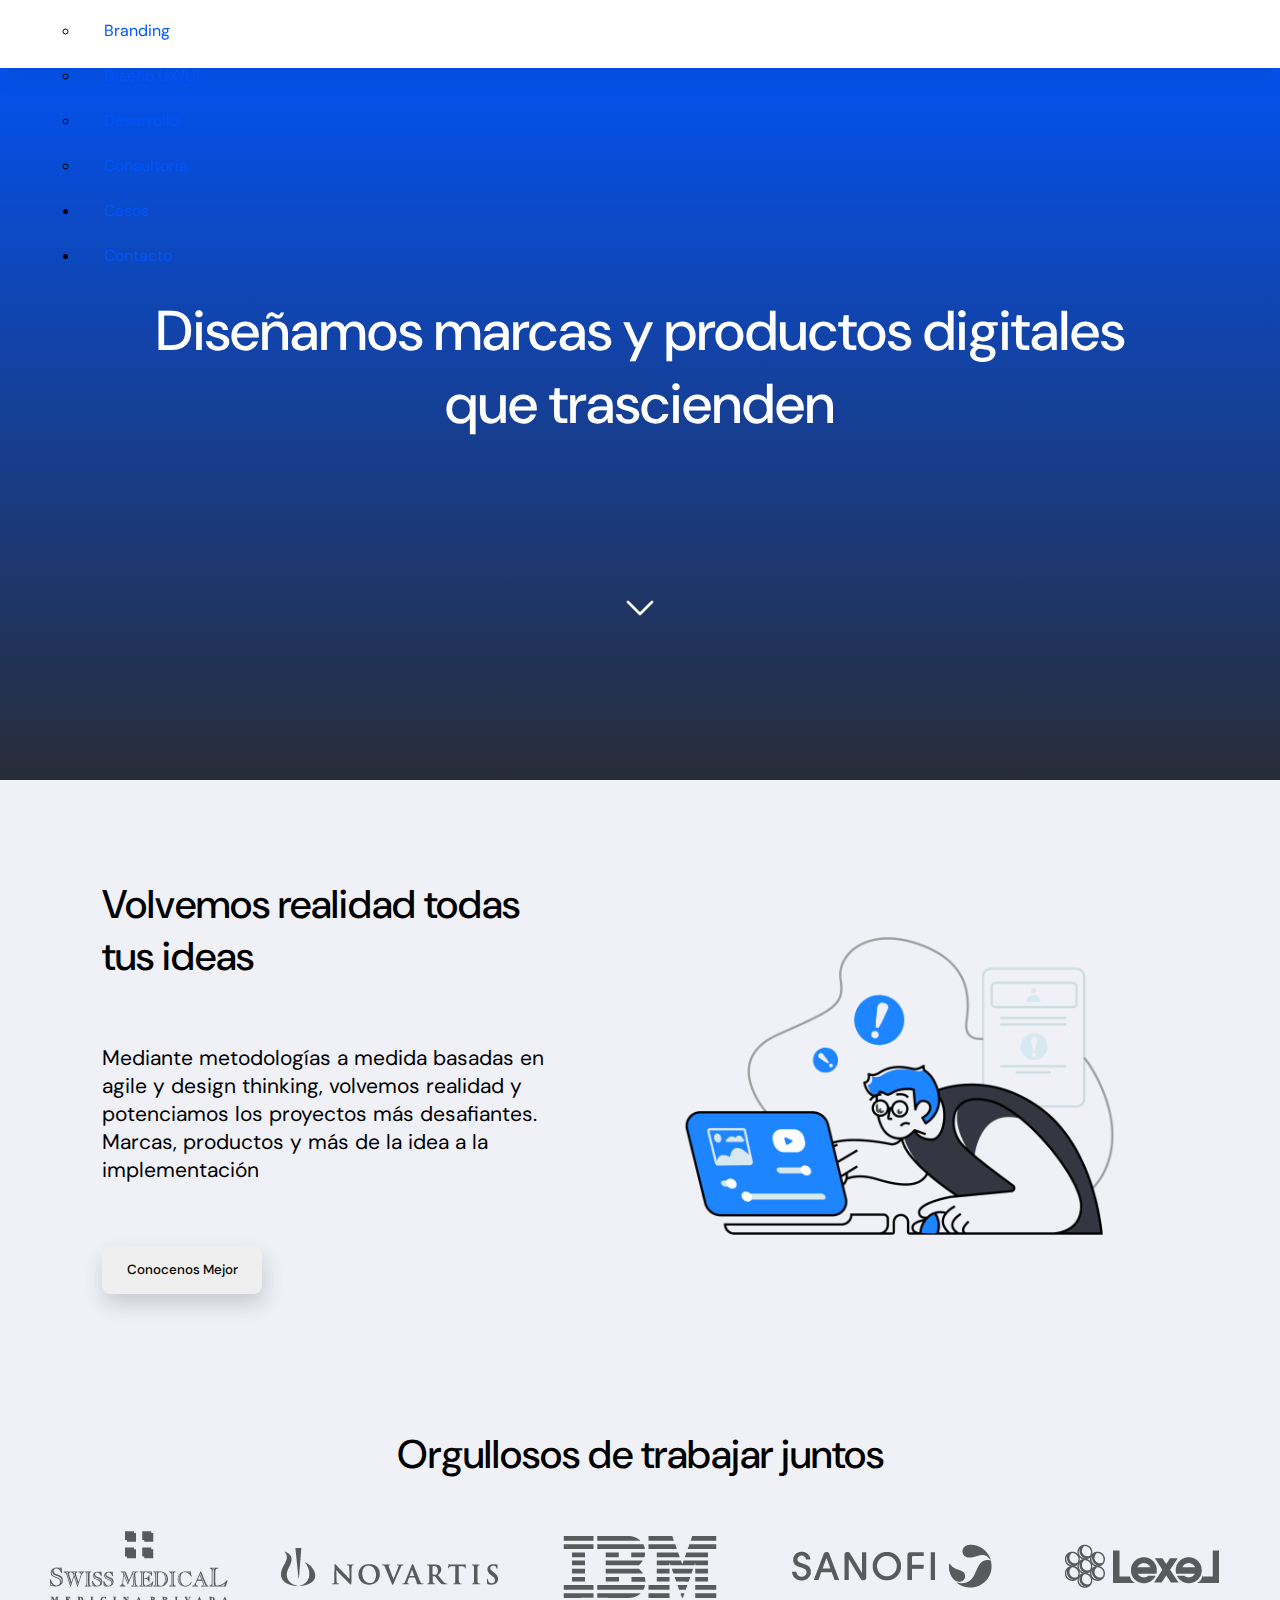
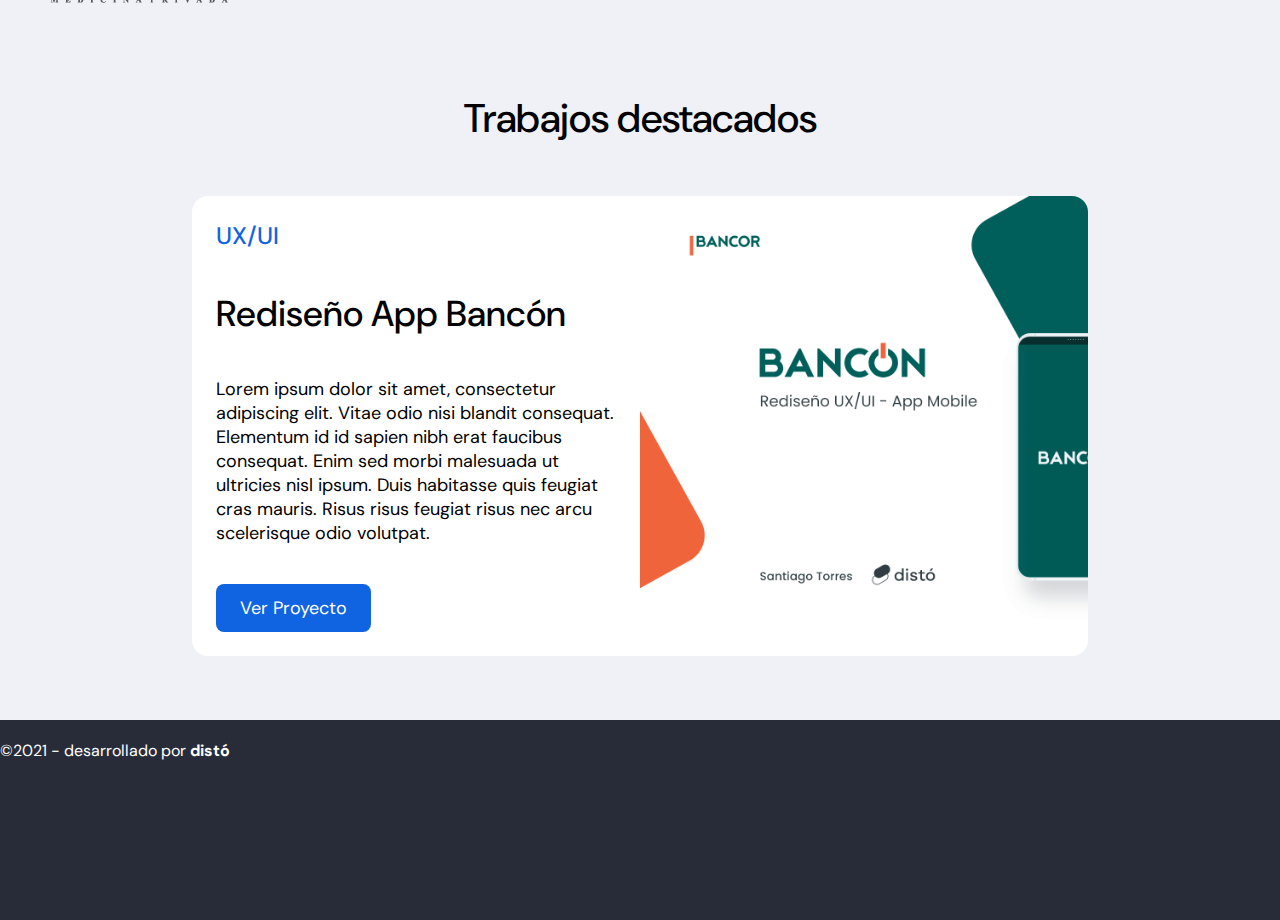
==== index.html @ 0f6d7961 "version-00" ====
<!DOCTYPE html>
<html lang="en">
<head>
    <meta charset="UTF-8">
    <meta http-equiv="X-UA-Compatible" content="IE=edge">
    <meta name="robots" content="max-image-preview:large">
    <!-- RESPONSIVE -->
    <meta name="viewport" content="width=device-width, initial-scale=1.0">

    <!-- SEO -->
    <meta name="keywords" content="diseño, desarrollo, ux, ui, experiencia, proyectos, marcas, branding, design, logo, estrategia, consultoria, agencia">
    <title>Disto - Agencia de Diseño para productos y marcas</title>
    <meta name="description" content="Distó es una agencia creativa de branding, diseño y desarrollo de productos. Llevamos a la realidad todas tus ideas">
    
    <!-- LINKS -->
    <link href="https://cdn.jsdelivr.net/npm/bootstrap@5.1.3/dist/css/bootstrap.min.css" rel="stylesheet" integrity="sha384-1BmE4kWBq78iYhFldvKuhfTAU6auU8tT94WrHftjDbrCEXSU1oBoqyl2QvZ6jIW3" crossorigin="anonymous">
    <link rel="stylesheet" href="./css/estilos.css">
    <link rel="preconnect" href="https://fonts.googleapis.com">
    <link rel="preconnect" href="https://fonts.gstatic.com" crossorigin>
    <link href="https://fonts.googleapis.com/css2?family=DM+Sans:wght@400;500;700&display=swap" rel="stylesheet">
    
</head>

<body>
    
    <header>
        <nav class="navbar navbar-expand-lg navbar-light bg-light sticky-bar">
            <div class="container-fluid">
                <a class="navbar-brand" href="#">
                    <img src="./sources/logo-blue.png" alt="" width="100">
                </a>

                <button class="navbar-toggler" type="button" data-bs-toggle="collapse" data-bs-target="#navbarNavAltMarkup" aria-controls="navbarNavAltMarkup" aria-expanded="false" aria-label="Toggle navigation">
                <span class="navbar-toggler-icon"></span>
                </button>

                <div class="collapse navbar-collapse" id="navbarNavDropdown">
                    <ul class="navbar-nav ms-auto">
                    <li class="nav-item"><a class="nav-link active" aria-current="page" href="#">Inicio</a></li>
                    <li class="nav-item"><a class="nav-link" href="./views/nosotros.html">Nosotros</a></li>
                    <li class="nav-item dropdown"><a class="nav-link dropdown-toggle" href="" id="navbarDropdownMenuLink" role="button" data-bs-toggle="dropdown" aria-expanded="false">Servicios</a>
                        <ul class="dropdown-menu" aria-labelledby="navbarDropdownMenuLink">
                            <li><a class="dropdown-item" href="./views/servicios.html">Todos los servicios</a></li>
                            <li><a class="dropdown-item" href="#">Branding</a></li>
                            <li><a class="dropdown-item" href="#">Diseño UX/UI</a></li>
                            <li><a class="dropdown-item" href="#">Desarrollo</a></li>
                            <li><a class="dropdown-item" href="#">Consultoria</a></li>
                        </ul>
                    </li>
                    <li class="nav-item"><a class="nav-link" href="./views/casos.html">Casos</a></li>
                    <li class="nav-item"><a class="nav-link" href="./views/contacto.html">Contacto</a></li>
                    </ul>                
                </div>
            </div>
        </nav>
    </header>



    <main>
        <section class="heroPadre">
                <h1 class="tituloIndex">Diseñamos marcas y productos digitales que trascienden</h1>
                <div>
                    <img src="./sources/chevron-down.svg" alt="" class="chevDown">
                </div>
        </section>

        <section class="seccionImg">
            <div class="seccionFlex">
                <h2 class="subtitulosSecciones--index">Volvemos realidad todas tus ideas</h2>
                <p class="descripcionSeccion">Mediante metodologías a medida basadas en agile y design thinking, volvemos realidad y potenciamos los proyectos más desafiantes. Marcas, productos y más de la idea a la implementación</p>
                <button class="buttonForm">Conocenos Mejor</button>
            </div>
            <img src="./sources/img-services.png" alt="Nuestros Servicios" class="imgServicios">
        </section>

        <section class="nuestrosClientes">
            <h2 class="subtitulosSecciones">Orgullosos de trabajar juntos</h2>
            <div class="logoClientes">
                <img src="./sources/dmo_clients-01.png" alt=""><img src="./sources/dmo_clients-02.png" alt=""><img src="./sources/dmo_clients-03.png" alt=""><img src="./sources/dmo_clients-05.png" alt=""><img src="./sources/dmo_clients-19.png" alt="">
            </div>
        </section>
        
        <section class="flexibleCard">
            <h2 class="subtitulosSecciones">Trabajos destacados</h2>
            <article class="cardContainer">
                <div class="infoCard">
                    <p class="cardTag">UX/UI</p>
                    <h3 class="cardTitle">Rediseño App Bancón</h3>
                    <p class="parrafoCard">Lorem ipsum dolor sit amet, consectetur adipiscing elit. Vitae odio nisi blandit consequat. Elementum id id sapien nibh erat faucibus consequat. Enim sed morbi malesuada ut ultricies nisl ipsum. Duis habitasse quis feugiat cras mauris. Risus risus feugiat risus nec arcu scelerisque odio volutpat.</P>
                    <div class="botonEnlace">
                        <a href="#">Ver Proyecto</a>
                    </div>
                </div>
                <div class="imgContainer">
                </div>
            </article>
        </section>

    </main>

    <footer class="footerStyle">
        <div class="copy2">
            &copy;2021 - desarrollado por <a href="#">distó</a>
        </div>
    </footer>

    <script src="https://cdn.jsdelivr.net/npm/bootstrap@5.1.3/dist/js/bootstrap.bundle.min.js" integrity="sha384-ka7Sk0Gln4gmtz2MlQnikT1wXgYsOg+OMhuP+IlRH9sENBO0LRn5q+8nbTov4+1p" crossorigin="anonymous"></script>
</body>
</html>
---- css/estilos.css ----
* {
    margin: 0;
    padding: 0;
}

body {
    background-color: #EFF1F7;
}

header {
    display: flex;
    position: fixed;
    width: 100%;
    background-color: white;
    height: 68px;
    align-items: center;
    box-shadow: 0px 10px 20px rgb(50 52 59 / 10%);
    z-index: 9000;
}

.navbar {
    width: 1120px;
    display: flex;
    flex-wrap: wrap;
    margin: 0px auto;
    align-items: center;
    font-family: 'DM Sans', sans-serif;
}

.bg-light {
    --bs-bg-opacity: 0;
}

.logoHeader {
    position: relative;
    display: flex;
    margin: 0px 0px 0px 24px;
}
.listaMenu{
    font-family: 'DM Sans', sans-serif;
    font-weight: 300;
    list-style: none;
    display: flex;
    justify-content: right;
}

li a {
    padding: 12px 24px;
    display: flex;
    text-decoration: none;
    color: #0055FF;
}

li a:hover {
    color: tomato;
}

.heroPadre {
    display: flex;
    flex-direction: column;
    justify-content: space-evenly;
    height: 70vh;
    padding-top: 150px;
    align-items: center;
    flex-wrap: wrap;
    background-image: linear-gradient(#0055FF, #282C38);

}


.tituloIndex {
    max-width: 1000px;
    font-family: 'DM Sans', sans-serif;
    text-align: center;
    color: white;
    font-weight: 500;
    font-size: 56px;
}

.chevDown {
    width: 48px;
    height: 48px;
    animation-name: scroll;
    animation-iteration-count: 10;
    animation-duration: 1s;
    animation-delay: 0s;
    animation-timing-function: ease-in-out;
}

@keyframes scroll {
    0% {
        transform: translateY(0px)
    }

    50% {
        transform: translateY(5px)
    }

    100% {
        transform: translateY(0px)
    }
    
}

.titulosSecciones {
    font-family: 'DM Sans', sans-serif;
    font-size: 48px;
    font-weight: 500;
    color: white;
    max-width: 1120px;
}

.subtitulosSecciones {
    font-family: 'DM Sans', sans-serif;
    font-size: 40px;
    font-weight: 500;
    text-align: center;
    padding: 36px;
}

.subtitulosSecciones--index {
    font-family: 'DM Sans', sans-serif;
    font-size: 40px;
    font-weight: 500;
    text-align: left;
}

.tituloDescripcion {
    font-family: 'DM Sans', sans-serif;
    font-size: 24px;
    font-weight: 500;
}

.descripcionSeccion {
    font-family: 'DM Sans', sans-serif;
    font-size: 21px;
}

.seccionImg {
    display: flex;
    width: 1120px;
    height: 460px;
    margin: 76px auto;
    justify-content: space-between;
}

.seccionFlex {
    position: relative;
    display: flex;
    width: 500px;
    flex-direction: column;
    justify-content: space-between;
    padding: 2%;
}

.imgServicios {
    padding: 64px;
}


.nuestrosClientes {
    position: relative;
    display: flex;
    height: 200px;
    margin: 0px auto;
    flex-direction: column;
    justify-content: space-between;
    align-items: center;
    width: 1120px;
}

.logoClientes {
    display: flex;
    width: fit-content;
    justify-content: space-between;
    object-fit: fill;
}


.flexibleCard {
    display: flex;
    flex-direction: column;
    align-items: center;
    width: 1120px;
    height: 600px;
    justify-content: space-between;
    margin: 64px auto;
}

.cardContainer {
    width: 80%;
    position: relative;
    max-width: 1120px;
    height: 460px;
    display: flex;
    justify-content: space-between;
    background-color: white;
    border-radius: 16px;
    transition: all .8s;
}

.cardContainer:hover {
    box-shadow: 0px 10px 20px rgb(50 52 59 / 10%);
    width: 105%;
    cursor: pointer;
}


.infoCard {
    display: flex;
    flex-direction: column;
    justify-content: space-between;
    padding:  24px;
    max-width: 400px;
    
}

.cardTag {
    color: rgb(17, 100, 225);
    font-family: 'DM Sans', sans-serif;
    font-size: 24px;
    font-weight: 500;

}

.cardTitle {
    font-family: 'DM Sans', sans-serif;
    font-size: 36px;
    font-weight: 500;
}

.parrafoCard {
    font-family: 'DM Sans', sans-serif;
    font-size: 18px;
    font-weight: 400;
}
.botonEnlace {
    background-color: rgb(17, 100, 225);
    padding: 0px 24px;
    display: flex;
    align-items: center;
    width: fit-content;
    height: 48px;
    border-radius: 8px;
}

.botonEnlace a {
    color: white;
    font-family: 'DM Sans', sans-serif;
    font-size: 18px;
    align-items: center;
    text-decoration: none;
}

.imgContainer {
    width: 200%;
    background-color: gray;
    background-image: url(../sources/bancon.png);
    background-size: cover;
    background-repeat: no-repeat;
    border-radius: 0px 16px 16px 0px;

}

.imgCard {
    object-fit: cover;
}

.footerStyle {
    font-family: 'DM Sans', sans-serif;
    font-weight: 400;
    background-color: #282C38;
    color: white;
    max-width: 100%;
    height: 200px;
}

.parrafoServicio {
    font-family: 'DM Sans', sans-serif;
    margin-bottom: 24px;
}


.footerStyle a{
    text-decoration: none;
    color: white;
    font-weight: 700;
}

.copy2 {
    padding: 20px 0px;
}

.heroSeccion {
    width: 100%;
    height: 40vh;
    display: flex;
    position: relative;
    flex-direction: column;
    padding: 100px 0px 40px 0px;
    justify-content: center;
    align-items: center;
    background-color: #282C38;
}

.serviciosPadre {
    width: 1120px;
    display: flex;
    flex-wrap: wrap;
    margin: 48px auto;
    justify-content: space-between;
}


.bloqueServicios {
    background-color: white;
    display: flex;
    flex-direction: column;
    position: relative;
    width: 40%;
    margin-bottom: 24px;
    padding: 24px;
    border-radius: 16px;
    transition: all .5s;
}

.bloqueServicios:hover {
    box-shadow: 2px 10px 20px rgb(50, 52, 59, 0.2);

}

.nosotrosFlex {
    width: 1120px;
    margin: 0px auto;
    display: flex;
    flex-wrap: wrap;
    position: relative;
    align-items: center;
}

.mainArticle {
    width: auto;
    padding: 24px;
}

.mainArticle--2 {
    width: 500px;
    padding: 24px;
}

.equipoFlex {
    max-width: 100%;
    display: flex;
    flex-wrap: wrap;
    margin: 0px auto 48px;
}

.imgEquipo {
    height: 100%;
    min-width: 25%;
    margin: 0px;
    padding: 0px;
    object-fit: cover;
}
/* 
.mainContact {
    display: flex;
} */

.formGral {
    display: flex;
    flex-direction: column;
    width: 30%;
    justify-content: space-evenly;
    font-family: 'DM Sans', sans-serif;
    font-weight: 700;
    margin: 24px;
}

.buttonForm {
    position: relative;
    width: 160px;
    height: 48px;
    border-style: hidden;
    border-radius: 8px;
    font-family: 'DM Sans', sans-serif;
    font-weight: 500;
    box-shadow: 2px 10px 20px rgb(50, 52, 59, 0.2);

}
.buttonForm:hover {
    background-color: rgb(45, 45, 61);
    color: white;
}



/* GRIDS ÁREAS*/
.imgGrid {
    height: 100%;
    width: 100%;
    object-fit: cover;
}

.imgGrid:hover {
    background-color: #141927;
    opacity: 55%;
}

.workGrid {
    display: grid;
    width: 100%;
    height: 120vh;
    position: relative;
    padding-top: 68px;
    grid-template-areas: 
    "filtro filtro filtro filtro filtro "
    "bancon bancon molly molly dr"
    "bancon bancon herencia huju huju"
    "nike nike nike adidas adidas"    
    ;
    grid-template-columns: 2fr 1fr 1fr 1fr 1fr;
    grid-template-rows: 68px repeat(3, 35vh);
    margin-bottom: 20px;
    object-fit: cover;
}

.filtroCategoria {
    font-size: 21px;
}



/* DECLARAR ÁREAS */
.subHeader {    
    grid-area: filtro;
    background-color: #ffffff;
    color:#282C38;
    display: flex;
    flex-wrap: wrap;
    justify-content: space-evenly;
    align-items: center;
    font-family: 'DM Sans', sans-serif;
    grid-area: filtro;
}

.subHeader a{
    text-decoration: none;
    color:#282C38;
}

.subHeader a:hover{
    text-decoration: none;
    color: rgb(17, 100, 225);
}

.bancon {
    display: flex;
    grid-area: bancon;
    background-color: #445072;
    align-items: center;
    justify-content: center;
}
.molly {
    display: flex;
    grid-area: molly;
    background-color: #7a8196;
    object-fit: cover;
    align-items: center;
    justify-content: center;
}
.drCall {
    display: flex;
    grid-area: dr;
    background-color: #2b385e;
    object-fit: cover;
    align-items: center;
    justify-content: center;
}
.herencia {
    display: flex;
    grid-area: herencia;
    background-color: #18213d;
    object-fit: cover;
    align-items: center;
    justify-content: center;
}
.huju {
    display: flex;
    grid-area: huju;
    background-color: #343c57;
    object-fit: cover;
    align-items: center;
    justify-content: center;
}
.nike {
    display: flex;
    grid-area: nike;
    background-color: #596791;
    object-fit: cover;
    align-items: center;
    justify-content: center;
}
.adidas {
    display: flex;
    grid-area: adidas;
    background-color: #141927;
    object-fit: cover;
    align-items: center;
    justify-content: center;
}

@media all and (max-width: 1024px) {
    .workGrid {
        display: grid;
        width: 100%;
        height: 120vh;
        position: relative;
        padding-top: 68px;
        grid-template-areas: 
        "filtro filtro"
        "bancon bancon"
        "molly dr"
        "herencia huju"
        "nike adidas"
        ;
        grid-template-columns: 1fr 1fr;
        grid-template-rows: 80px repeat(4, 250px);
        margin-bottom: 20px;
    }
    .tituloIndex {
        max-width: 720px;
        font-family: 'DM Sans', sans-serif;
        text-align: center;
        color: white;
        font-weight: 500;
        font-size: 40px;
    }

    .titulosSecciones {
        font-size: 36px;
        padding: 72px;
    }
    .serviciosPadre {
        width: 90%;
        display: flex;
        flex-direction: column;
        flex-wrap: wrap;
        margin: 48px auto;
        justify-content: space-between;
    }
    .bloqueServicios {
        background-color: white;
        display: flex;
        flex-direction: column;
        position: relative;
        width: 90%;
        margin-bottom: 24px;
        padding: 24px;
        border-radius: 16px;
        transition: all .5s;
    }
}

.campoForm {
    display: flex;
    flex-direction: column;
    justify-content: space-between;
    height: 60px;
    margin-bottom: 24px;
}

.campoForm--extend {
    display: flex;
    flex-direction: column;
    justify-content: space-between;
    height: 240px;
    flex-direction: column;
}
.campoForm--inline {
    display: flex;
    width: 300px;
    justify-content: space-between;
    align-items: center;
    height: 60px;
}

@media all and (max-width: 600px) {
    .workGrid {
        display: grid;
        position: relative;
        width: 100%;
        height: 2000px;
        padding-top: 68px;
        grid-template-areas: 
        "filtro"
        "bancon"
        "molly"
        "dr"
        "herencia"
        "huju"
        "nike"
        "adidas"
        ;
        grid-template-columns: 1fr;
        grid-template-rows: 80px repeat(7, 260px);
    }
    .heroSeccion {
        height: 30vh;
    }
    .tituloIndex {
        max-width: 400px;
        font-family: 'DM Sans', sans-serif;
        text-align: center;
        color: white;
        font-weight: 500;
        font-size: 28px;
    }
    .titulosSecciones {
        font-size: 28px;
        padding: 24px;
    }
    .serviciosPadre {
        width: 90%;
        display: flex;
        flex-direction: column;
        flex-wrap: wrap;
        margin: 48px auto;
        justify-content: space-between;
    }
    .bloqueServicios {
        background-color: white;
        display: flex;
        flex-direction: column;
        position: relative;
        width: 90%;
        margin-bottom: 24px;
        padding: 24px;
        border-radius: 16px;
        transition: all .5s;
    }
}
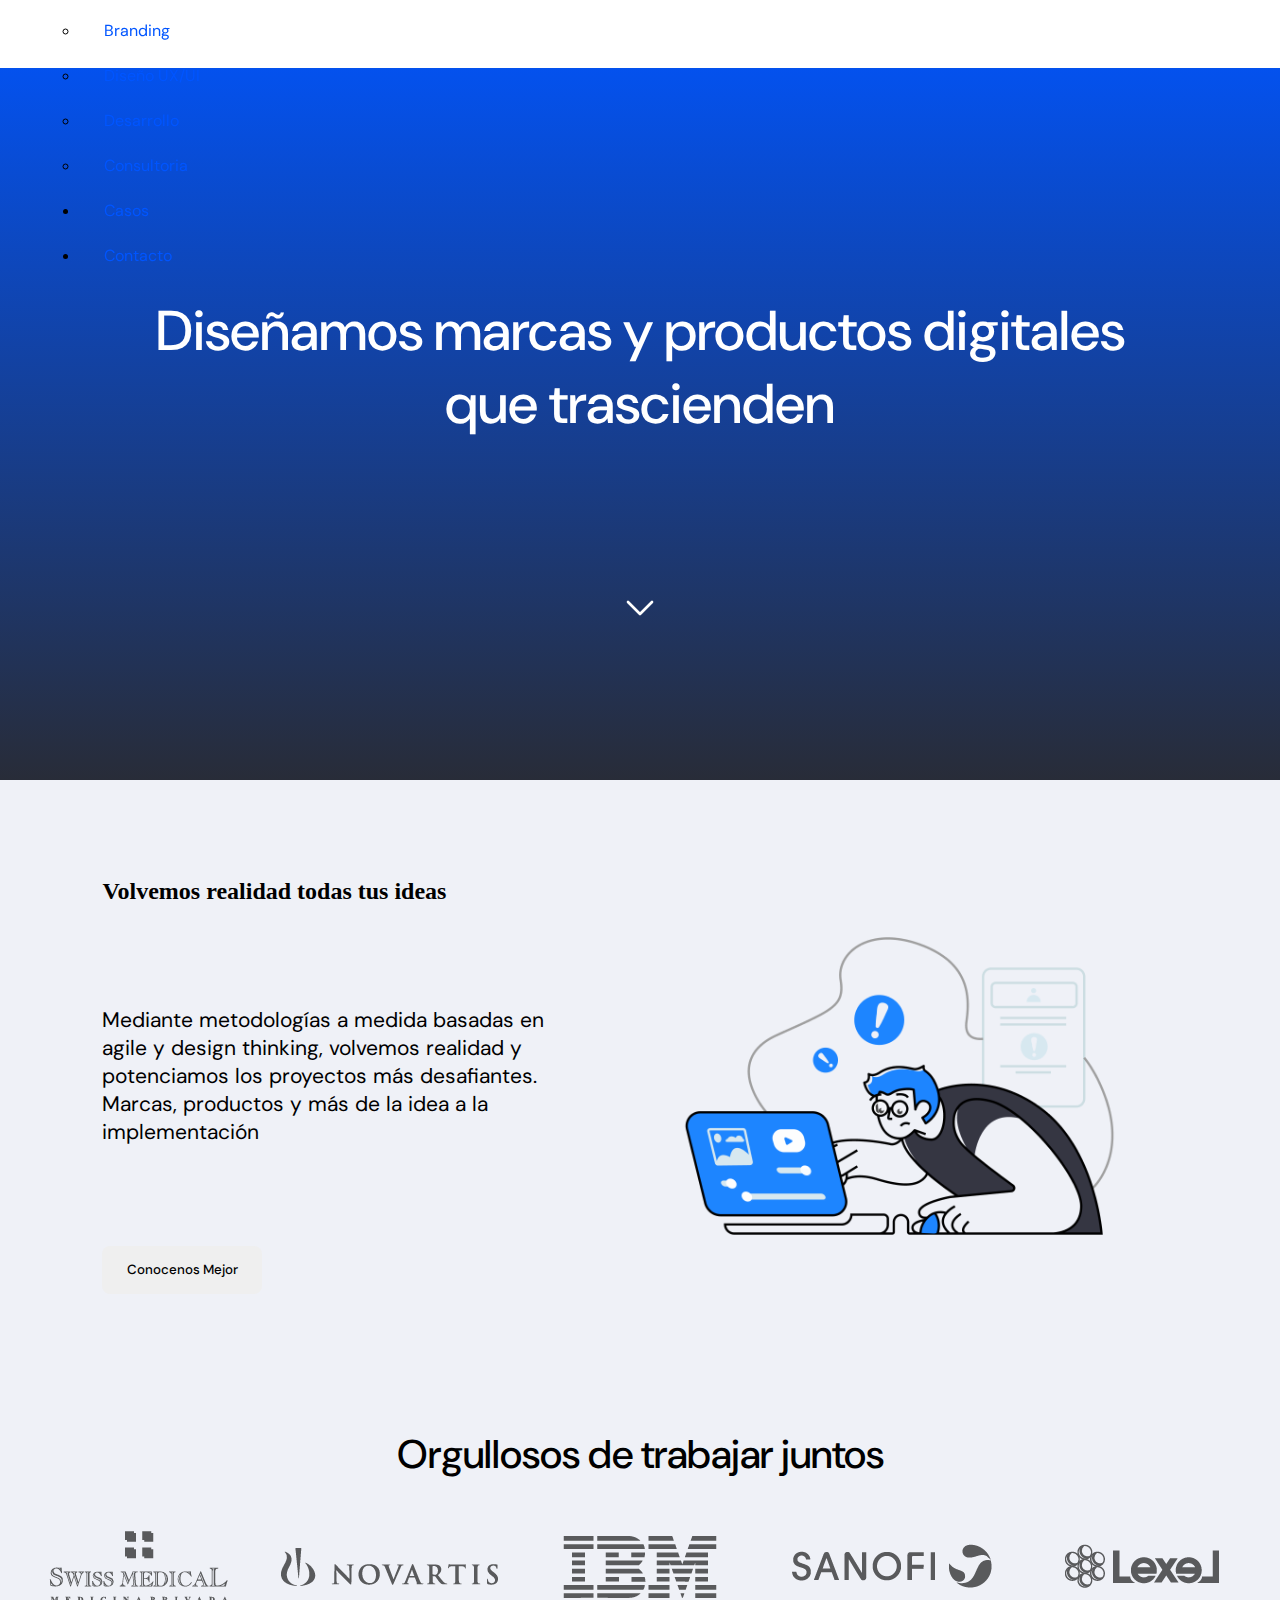
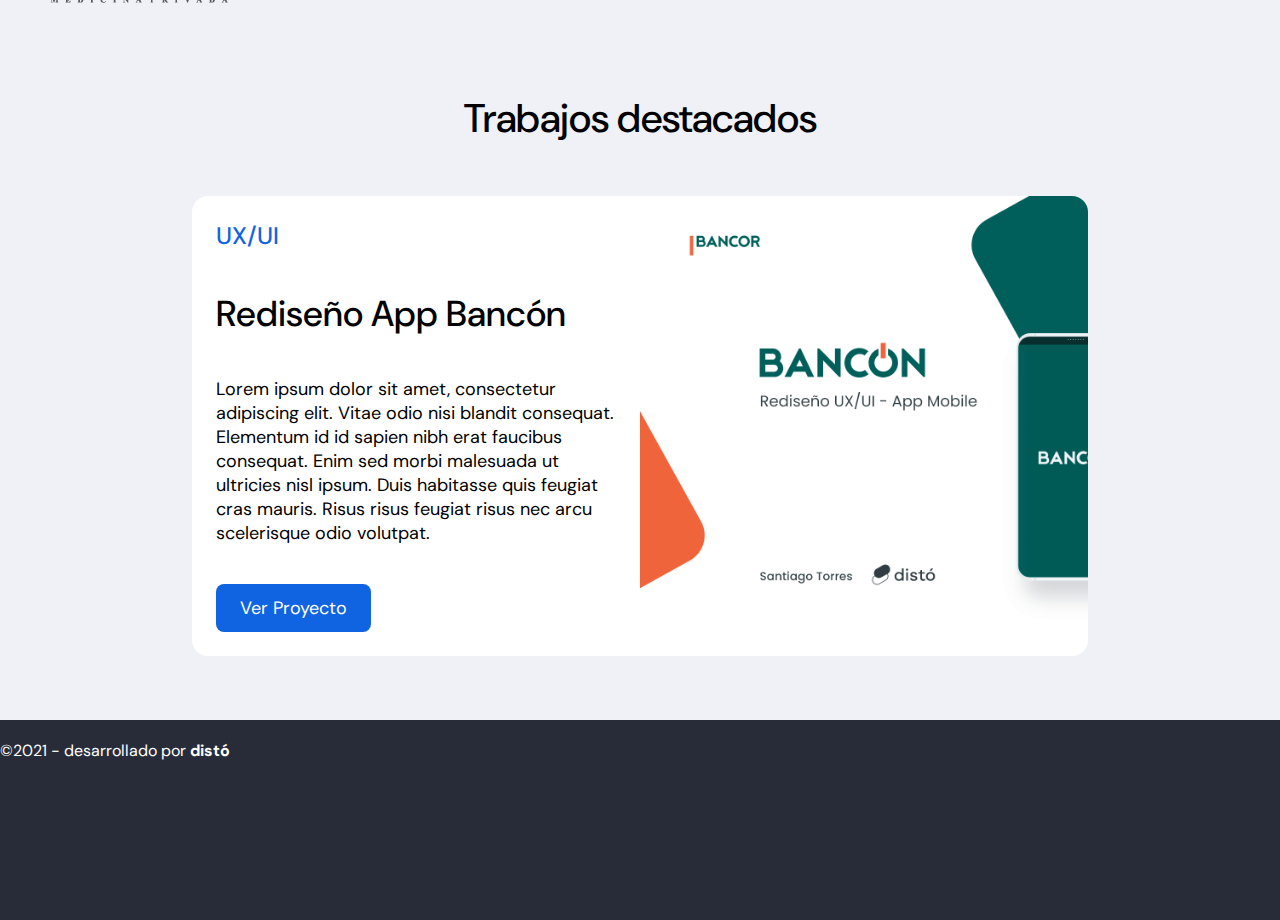
==== commit c54c2315: "Add files via upload" ====
--- a/index.html
+++ b/index.html
@@ -1,110 +1,110 @@
-<!DOCTYPE html>
-<html lang="en">
-<head>
-    <meta charset="UTF-8">
-    <meta http-equiv="X-UA-Compatible" content="IE=edge">
-    <meta name="robots" content="max-image-preview:large">
-    <!-- RESPONSIVE -->
-    <meta name="viewport" content="width=device-width, initial-scale=1.0">
-
-    <!-- SEO -->
-    <meta name="keywords" content="diseño, desarrollo, ux, ui, experiencia, proyectos, marcas, branding, design, logo, estrategia, consultoria, agencia">
-    <title>Disto - Agencia de Diseño para productos y marcas</title>
-    <meta name="description" content="Distó es una agencia creativa de branding, diseño y desarrollo de productos. Llevamos a la realidad todas tus ideas">
-    
-    <!-- LINKS -->
-    <link href="https://cdn.jsdelivr.net/npm/bootstrap@5.1.3/dist/css/bootstrap.min.css" rel="stylesheet" integrity="sha384-1BmE4kWBq78iYhFldvKuhfTAU6auU8tT94WrHftjDbrCEXSU1oBoqyl2QvZ6jIW3" crossorigin="anonymous">
-    <link rel="stylesheet" href="./css/estilos.css">
-    <link rel="preconnect" href="https://fonts.googleapis.com">
-    <link rel="preconnect" href="https://fonts.gstatic.com" crossorigin>
-    <link href="https://fonts.googleapis.com/css2?family=DM+Sans:wght@400;500;700&display=swap" rel="stylesheet">
-    
-</head>
-
-<body>
-    
-    <header>
-        <nav class="navbar navbar-expand-lg navbar-light bg-light sticky-bar">
-            <div class="container-fluid">
-                <a class="navbar-brand" href="#">
-                    <img src="./sources/logo-blue.png" alt="" width="100">
-                </a>
-
-                <button class="navbar-toggler" type="button" data-bs-toggle="collapse" data-bs-target="#navbarNavAltMarkup" aria-controls="navbarNavAltMarkup" aria-expanded="false" aria-label="Toggle navigation">
-                <span class="navbar-toggler-icon"></span>
-                </button>
-
-                <div class="collapse navbar-collapse" id="navbarNavDropdown">
-                    <ul class="navbar-nav ms-auto">
-                    <li class="nav-item"><a class="nav-link active" aria-current="page" href="#">Inicio</a></li>
-                    <li class="nav-item"><a class="nav-link" href="./views/nosotros.html">Nosotros</a></li>
-                    <li class="nav-item dropdown"><a class="nav-link dropdown-toggle" href="" id="navbarDropdownMenuLink" role="button" data-bs-toggle="dropdown" aria-expanded="false">Servicios</a>
-                        <ul class="dropdown-menu" aria-labelledby="navbarDropdownMenuLink">
-                            <li><a class="dropdown-item" href="./views/servicios.html">Todos los servicios</a></li>
-                            <li><a class="dropdown-item" href="#">Branding</a></li>
-                            <li><a class="dropdown-item" href="#">Diseño UX/UI</a></li>
-                            <li><a class="dropdown-item" href="#">Desarrollo</a></li>
-                            <li><a class="dropdown-item" href="#">Consultoria</a></li>
-                        </ul>
-                    </li>
-                    <li class="nav-item"><a class="nav-link" href="./views/casos.html">Casos</a></li>
-                    <li class="nav-item"><a class="nav-link" href="./views/contacto.html">Contacto</a></li>
-                    </ul>                
-                </div>
-            </div>
-        </nav>
-    </header>
-
-
-
-    <main>
-        <section class="heroPadre">
-                <h1 class="tituloIndex">Diseñamos marcas y productos digitales que trascienden</h1>
-                <div>
-                    <img src="./sources/chevron-down.svg" alt="" class="chevDown">
-                </div>
-        </section>
-
-        <section class="seccionImg">
-            <div class="seccionFlex">
-                <h2 class="subtitulosSecciones--index">Volvemos realidad todas tus ideas</h2>
-                <p class="descripcionSeccion">Mediante metodologías a medida basadas en agile y design thinking, volvemos realidad y potenciamos los proyectos más desafiantes. Marcas, productos y más de la idea a la implementación</p>
-                <button class="buttonForm">Conocenos Mejor</button>
-            </div>
-            <img src="./sources/img-services.png" alt="Nuestros Servicios" class="imgServicios">
-        </section>
-
-        <section class="nuestrosClientes">
-            <h2 class="subtitulosSecciones">Orgullosos de trabajar juntos</h2>
-            <div class="logoClientes">
-                <img src="./sources/dmo_clients-01.png" alt=""><img src="./sources/dmo_clients-02.png" alt=""><img src="./sources/dmo_clients-03.png" alt=""><img src="./sources/dmo_clients-05.png" alt=""><img src="./sources/dmo_clients-19.png" alt="">
-            </div>
-        </section>
-        
-        <section class="flexibleCard">
-            <h2 class="subtitulosSecciones">Trabajos destacados</h2>
-            <article class="cardContainer">
-                <div class="infoCard">
-                    <p class="cardTag">UX/UI</p>
-                    <h3 class="cardTitle">Rediseño App Bancón</h3>
-                    <p class="parrafoCard">Lorem ipsum dolor sit amet, consectetur adipiscing elit. Vitae odio nisi blandit consequat. Elementum id id sapien nibh erat faucibus consequat. Enim sed morbi malesuada ut ultricies nisl ipsum. Duis habitasse quis feugiat cras mauris. Risus risus feugiat risus nec arcu scelerisque odio volutpat.</P>
-                    <div class="botonEnlace">
-                        <a href="#">Ver Proyecto</a>
-                    </div>
-                </div>
-                <div class="imgContainer">
-                </div>
-            </article>
-        </section>
-
-    </main>
-
-    <footer class="footerStyle">
-        <div class="copy2">
-            &copy;2021 - desarrollado por <a href="#">distó</a>
-        </div>
-    </footer>
-
-    <script src="https://cdn.jsdelivr.net/npm/bootstrap@5.1.3/dist/js/bootstrap.bundle.min.js" integrity="sha384-ka7Sk0Gln4gmtz2MlQnikT1wXgYsOg+OMhuP+IlRH9sENBO0LRn5q+8nbTov4+1p" crossorigin="anonymous"></script>
-</body>
+<!DOCTYPE html>
+<html lang="en">
+<head>
+    <meta charset="UTF-8">
+    <meta http-equiv="X-UA-Compatible" content="IE=edge">
+    <meta name="robots" content="max-image-preview:large">
+    <!-- RESPONSIVE -->
+    <meta name="viewport" content="width=device-width, initial-scale=1.0">
+
+    <!-- SEO -->
+    <meta name="keywords" content="diseño, desarrollo, ux, ui, experiencia, proyectos, marcas, branding, design, logo, estrategia, consultoria, agencia">
+    <title>Disto - Agencia de Diseño para productos y marcas</title>
+    <meta name="description" content="Distó es una agencia creativa de branding, diseño y desarrollo de productos. Llevamos a la realidad todas tus ideas">
+    
+    <!-- LINKS -->
+    <link href="https://cdn.jsdelivr.net/npm/bootstrap@5.1.3/dist/css/bootstrap.min.css" rel="stylesheet" integrity="sha384-1BmE4kWBq78iYhFldvKuhfTAU6auU8tT94WrHftjDbrCEXSU1oBoqyl2QvZ6jIW3" crossorigin="anonymous">
+    <link rel="stylesheet" href="./css/destino.css">
+    <link rel="preconnect" href="https://fonts.googleapis.com">
+    <link rel="preconnect" href="https://fonts.gstatic.com" crossorigin>
+    <link href="https://fonts.googleapis.com/css2?family=DM+Sans:wght@400;500;700&display=swap" rel="stylesheet">
+    
+</head>
+
+<body>
+    
+    <header>
+        <nav class="navbar navbar-expand-lg navbar-light bg-light sticky-bar">
+            <div class="container-fluid">
+                <a class="navbar-brand" href="#">
+                    <img src="./sources/logo-blue.png" alt="" width="100">
+                </a>
+
+                <button class="navbar-toggler" type="button" data-bs-toggle="collapse" data-bs-target="#navbarNavAltMarkup" aria-controls="navbarNavAltMarkup" aria-expanded="false" aria-label="Toggle navigation">
+                <span class="navbar-toggler-icon"></span>
+                </button>
+
+                <div class="collapse navbar-collapse" id="navbarNavDropdown">
+                    <ul class="navbar-nav ms-auto">
+                    <li class="nav-item"><a class="nav-link active" aria-current="page" href="#">Inicio</a></li>
+                    <li class="nav-item"><a class="nav-link" href="./views/nosotros.html">Nosotros</a></li>
+                    <li class="nav-item dropdown"><a class="nav-link dropdown-toggle" href="" id="navbarDropdownMenuLink" role="button" data-bs-toggle="dropdown" aria-expanded="false">Servicios</a>
+                        <ul class="dropdown-menu" aria-labelledby="navbarDropdownMenuLink">
+                            <li><a class="dropdown-item" href="./views/servicios.html">Todos los servicios</a></li>
+                            <li><a class="dropdown-item" href="#">Branding</a></li>
+                            <li><a class="dropdown-item" href="#">Diseño UX/UI</a></li>
+                            <li><a class="dropdown-item" href="#">Desarrollo</a></li>
+                            <li><a class="dropdown-item" href="#">Consultoria</a></li>
+                        </ul>
+                    </li>
+                    <li class="nav-item"><a class="nav-link" href="./views/casos.html">Casos</a></li>
+                    <li class="nav-item"><a class="nav-link" href="./views/contacto.html">Contacto</a></li>
+                    </ul>                
+                </div>
+            </div>
+        </nav>
+    </header>
+
+
+
+    <main>
+        <section class="heroPadre">
+                <h1 class="tituloIndex">Diseñamos marcas y productos digitales que trascienden</h1>
+                <div>
+                    <img src="./sources/chevron-down.svg" alt="" class="chevDown">
+                </div>
+        </section>
+
+        <section class="seccionImg">
+            <div class="seccionFlex">
+                <h2 class="subtitulosSecciones--index">Volvemos realidad todas tus ideas</h2>
+                <p class="descripcionSeccion">Mediante metodologías a medida basadas en agile y design thinking, volvemos realidad y potenciamos los proyectos más desafiantes. Marcas, productos y más de la idea a la implementación</p>
+                <button class="buttonForm">Conocenos Mejor</button>
+            </div>
+            <img src="./sources/img-services.png" alt="Nuestros Servicios" class="imgServicios">
+        </section>
+
+        <section class="nuestrosClientes">
+            <h2 class="subtitulosSecciones">Orgullosos de trabajar juntos</h2>
+            <div class="logoClientes">
+                <img src="./sources/dmo_clients-01.png" alt=""><img src="./sources/dmo_clients-02.png" alt=""><img src="./sources/dmo_clients-03.png" alt=""><img src="./sources/dmo_clients-05.png" alt=""><img src="./sources/dmo_clients-19.png" alt="">
+            </div>
+        </section>
+        
+        <section class="flexibleCard">
+            <h2 class="subtitulosSecciones">Trabajos destacados</h2>
+            <article class="cardContainer">
+                <div class="infoCard">
+                    <p class="cardTag">UX/UI</p>
+                    <h3 class="cardTitle">Rediseño App Bancón</h3>
+                    <p class="parrafoCard">Lorem ipsum dolor sit amet, consectetur adipiscing elit. Vitae odio nisi blandit consequat. Elementum id id sapien nibh erat faucibus consequat. Enim sed morbi malesuada ut ultricies nisl ipsum. Duis habitasse quis feugiat cras mauris. Risus risus feugiat risus nec arcu scelerisque odio volutpat.</P>
+                    <div class="botonEnlace">
+                        <a href="#">Ver Proyecto</a>
+                    </div>
+                </div>
+                <div class="imgContainer">
+                </div>
+            </article>
+        </section>
+
+    </main>
+
+    <footer class="footerStyle">
+        <div class="copy2">
+            &copy;2021 - desarrollado por <a href="#">distó</a>
+        </div>
+    </footer>
+
+    <script src="https://cdn.jsdelivr.net/npm/bootstrap@5.1.3/dist/js/bootstrap.bundle.min.js" integrity="sha384-ka7Sk0Gln4gmtz2MlQnikT1wXgYsOg+OMhuP+IlRH9sENBO0LRn5q+8nbTov4+1p" crossorigin="anonymous"></script>
+</body>
 </html>--- a/css/destino.css
+++ b/css/destino.css
@@ -0,0 +1,524 @@
+@charset "UTF-8";
+* {
+  margin: 0;
+  padding: 0; }
+
+body {
+  background-color: #EFF1F7; }
+
+header {
+  display: flex;
+  position: fixed;
+  width: 100%;
+  background-color: white;
+  height: 68px;
+  align-items: center;
+  z-index: 9000; }
+
+.navbar {
+  width: 1120px;
+  display: flex;
+  flex-wrap: wrap;
+  margin: 0px auto;
+  align-items: center;
+  font-family: 'DM Sans', sans-serif; }
+
+.bg-light {
+  --bs-bg-opacity: 0; }
+
+.logoHeader {
+  position: relative;
+  display: flex;
+  margin: 0px 0px 0px 24px; }
+
+.listaMenu {
+  font-family: 'DM Sans', sans-serif;
+  font-weight: 300;
+  list-style: none;
+  display: flex;
+  justify-content: right; }
+
+li a {
+  padding: 12px 24px;
+  display: flex;
+  text-decoration: none;
+  color: #0055FF; }
+  li a :hover {
+    color: tomato; }
+
+.heroPadre {
+  display: flex;
+  flex-direction: column;
+  justify-content: space-evenly;
+  height: 70vh;
+  padding-top: 150px;
+  align-items: center;
+  flex-wrap: wrap;
+  background-image: linear-gradient(#0055FF, #282C38); }
+
+.tituloIndex {
+  max-width: 1000px;
+  font-family: 'DM Sans', sans-serif;
+  text-align: center;
+  color: white;
+  font-weight: 500;
+  font-size: 56px; }
+
+.chevDown {
+  width: 48px;
+  height: 48px;
+  animation-name: scroll;
+  animation-iteration-count: 10;
+  animation-duration: 1s;
+  animation-delay: 0s;
+  animation-timing-function: ease-in-out; }
+
+@keyframes scroll {
+  0% {
+    transform: translateY(0px); }
+  50% {
+    transform: translateY(5px); }
+  100% {
+    transform: translateY(0px); } }
+
+.titulosSecciones {
+  font-family: 'DM Sans', sans-serif;
+  font-size: 48px;
+  font-weight: 500;
+  color: white;
+  max-width: 1120px; }
+
+.subtitulosSecciones {
+  font-family: 'DM Sans', sans-serif;
+  font-size: 40px;
+  font-weight: 500;
+  text-align: center;
+  padding: 36px; }
+  .subtitulosSecciones .subtitulosSecciones--index {
+    font-family: 'DM Sans', sans-serif;
+    font-size: 40px;
+    font-weight: 500;
+    text-align: left; }
+
+.tituloDescripcion {
+  font-family: 'DM Sans', sans-serif;
+  font-size: 24px;
+  font-weight: 500; }
+
+.descripcionSeccion {
+  font-family: 'DM Sans', sans-serif;
+  font-size: 21px; }
+
+.seccionImg {
+  display: flex;
+  width: 1120px;
+  height: 460px;
+  margin: 76px auto;
+  justify-content: space-between; }
+
+.seccionFlex {
+  position: relative;
+  display: flex;
+  width: 500px;
+  flex-direction: column;
+  justify-content: space-between;
+  padding: 2%; }
+
+.imgServicios {
+  padding: 64px; }
+
+.nuestrosClientes {
+  position: relative;
+  display: flex;
+  height: 200px;
+  margin: 0px auto;
+  flex-direction: column;
+  justify-content: space-between;
+  align-items: center;
+  width: 1120px; }
+
+.logoClientes {
+  display: flex;
+  width: fit-content;
+  justify-content: space-between;
+  object-fit: fill; }
+
+.flexibleCard {
+  display: flex;
+  flex-direction: column;
+  align-items: center;
+  width: 1120px;
+  height: 600px;
+  justify-content: space-between;
+  margin: 64px auto; }
+
+.cardContainer {
+  width: 80%;
+  position: relative;
+  max-width: 1120px;
+  height: 460px;
+  display: flex;
+  justify-content: space-between;
+  background-color: white;
+  border-radius: 16px;
+  transition: all .8s; }
+  .cardContainer :hover {
+    width: 105%;
+    cursor: pointer; }
+
+.infoCard {
+  display: flex;
+  flex-direction: column;
+  justify-content: space-between;
+  padding: 24px;
+  max-width: 400px; }
+
+.cardTag {
+  color: #1164e1;
+  font-family: 'DM Sans', sans-serif;
+  font-size: 24px;
+  font-weight: 500; }
+
+.cardTitle {
+  font-family: 'DM Sans', sans-serif;
+  font-size: 36px;
+  font-weight: 500; }
+
+.parrafoCard {
+  font-family: 'DM Sans', sans-serif;
+  font-size: 18px;
+  font-weight: 400; }
+
+.botonEnlace {
+  background-color: #1164e1;
+  padding: 0px 24px;
+  display: flex;
+  align-items: center;
+  width: fit-content;
+  height: 48px;
+  border-radius: 8px; }
+  .botonEnlace a {
+    color: white;
+    font-family: 'DM Sans', sans-serif;
+    font-size: 18px;
+    align-items: center;
+    text-decoration: none; }
+
+.imgContainer {
+  width: 200%;
+  background-color: gray;
+  background-image: url(../sources/bancon.png);
+  background-size: cover;
+  background-repeat: no-repeat;
+  border-radius: 0px 16px 16px 0px; }
+
+.imgCard {
+  object-fit: cover; }
+
+.footerStyle {
+  font-family: 'DM Sans', sans-serif;
+  font-weight: 400;
+  background-color: #282C38;
+  color: white;
+  max-width: 100%;
+  height: 200px; }
+  .footerStyle a {
+    text-decoration: none;
+    color: white;
+    font-weight: 700; }
+
+.parrafoServicio {
+  font-family: 'DM Sans', sans-serif;
+  margin-bottom: 24px; }
+
+.copy2 {
+  padding: 20px 0px; }
+
+.heroSeccion {
+  width: 100%;
+  height: 40vh;
+  display: flex;
+  position: relative;
+  flex-direction: column;
+  padding: 100px 0px 40px 0px;
+  justify-content: center;
+  align-items: center;
+  background-color: #282C38; }
+
+.serviciosPadre {
+  width: 1120px;
+  display: flex;
+  flex-wrap: wrap;
+  margin: 48px auto;
+  justify-content: space-between; }
+
+.bloqueServicios {
+  background-color: white;
+  display: flex;
+  flex-direction: column;
+  position: relative;
+  width: 40%;
+  margin-bottom: 24px;
+  padding: 24px;
+  border-radius: 16px;
+  transition: all .5s; }
+  .bloqueServicios :hover {
+    box-shadow: 2px 10px 20px; }
+
+.nosotrosFlex {
+  width: 1120px;
+  margin: 0px auto;
+  display: flex;
+  flex-wrap: wrap;
+  position: relative;
+  align-items: center; }
+
+.mainArticle {
+  width: auto;
+  padding: 24px; }
+  .mainArticle .mainArticle--2 {
+    width: 500px;
+    padding: 24px; }
+
+.equipoFlex {
+  max-width: 100%;
+  display: flex;
+  flex-wrap: wrap;
+  margin: 0px auto 48px; }
+
+.imgEquipo {
+  height: 100%;
+  min-width: 25%;
+  margin: 0px;
+  padding: 0px;
+  object-fit: cover; }
+
+.formGral {
+  display: flex;
+  flex-direction: column;
+  width: 30%;
+  justify-content: space-evenly;
+  font-family: 'DM Sans', sans-serif;
+  font-weight: 700;
+  margin: 24px; }
+
+.buttonForm {
+  position: relative;
+  width: 160px;
+  height: 48px;
+  border-style: hidden;
+  border-radius: 8px;
+  font-family: 'DM Sans', sans-serif;
+  font-weight: 500; }
+  .buttonForm :hover {
+    background-color: #2d2d3d;
+    color: white; }
+
+/* GRIDS ÁREAS*/
+.imgGrid {
+  height: 100%;
+  width: 100%;
+  object-fit: cover; }
+  .imgGrid :hover {
+    background-color: #141927;
+    opacity: 55%; }
+
+.workGrid {
+  display: grid;
+  width: 100%;
+  height: 120vh;
+  position: relative;
+  padding-top: 68px;
+  grid-template-areas: "filtro filtro filtro filtro filtro "+ "bancon bancon molly molly dr"+ "bancon bancon herencia huju huju"+ "nike nike nike adidas adidas";
+  grid-template-columns: 2fr 1fr 1fr 1fr 1fr;
+  grid-template-rows: 68px repeat(3, 35vh);
+  margin-bottom: 20px;
+  object-fit: cover; }
+
+.filtroCategoria {
+  font-size: 21px; }
+
+/* DECLARAR ÁREAS */
+.subHeader {
+  grid-area: filtro;
+  background-color: #ffffff;
+  color: #282C38;
+  display: flex;
+  flex-wrap: wrap;
+  justify-content: space-evenly;
+  align-items: center;
+  font-family: 'DM Sans', sans-serif;
+  grid-area: filtro; }
+  .subHeader a {
+    text-decoration: none;
+    color: #282C38; }
+    .subHeader a :hover {
+      text-decoration: none;
+      color: #1164e1; }
+
+.bancon {
+  display: flex;
+  grid-area: bancon;
+  background-color: #445072;
+  align-items: center;
+  justify-content: center; }
+
+.molly {
+  display: flex;
+  grid-area: molly;
+  background-color: #7a8196;
+  object-fit: cover;
+  align-items: center;
+  justify-content: center; }
+
+.drCall {
+  display: flex;
+  grid-area: dr;
+  background-color: #2b385e;
+  object-fit: cover;
+  align-items: center;
+  justify-content: center; }
+
+.herencia {
+  display: flex;
+  grid-area: herencia;
+  background-color: #18213d;
+  object-fit: cover;
+  align-items: center;
+  justify-content: center; }
+
+.huju {
+  display: flex;
+  grid-area: huju;
+  background-color: #343c57;
+  object-fit: cover;
+  align-items: center;
+  justify-content: center; }
+
+.nike {
+  display: flex;
+  grid-area: nike;
+  background-color: #596791;
+  object-fit: cover;
+  align-items: center;
+  justify-content: center; }
+
+.adidas {
+  display: flex;
+  grid-area: adidas;
+  background-color: #141927;
+  object-fit: cover;
+  align-items: center;
+  justify-content: center; }
+
+@media all and (max-width: 1024px) {
+  .workGrid {
+    display: grid;
+    width: 100%;
+    height: 120vh;
+    position: relative;
+    padding-top: 68px;
+    grid-template-areas: "filtro filtro"+ "bancon bancon"+ "molly dr"+ "herencia huju"+ "nike adidas";
+    grid-template-columns: 1fr 1fr;
+    grid-template-rows: 80px repeat(4, 250px);
+    margin-bottom: 20px; }
+  .tituloIndex {
+    max-width: 720px;
+    font-family: 'DM Sans', sans-serif;
+    text-align: center;
+    color: white;
+    font-weight: 500;
+    font-size: 40px; }
+  .titulosSecciones {
+    font-size: 36px;
+    padding: 72px; }
+  .serviciosPadre {
+    width: 90%;
+    display: flex;
+    flex-direction: column;
+    flex-wrap: wrap;
+    margin: 48px auto;
+    justify-content: space-between; }
+  .bloqueServicios {
+    background-color: white;
+    display: flex;
+    flex-direction: column;
+    position: relative;
+    width: 90%;
+    margin-bottom: 24px;
+    padding: 24px;
+    border-radius: 16px;
+    transition: all .5s; } }
+
+.campoForm {
+  display: flex;
+  flex-direction: column;
+  justify-content: space-between;
+  height: 60px;
+  margin-bottom: 24px; }
+  .campoForm .campoForm--extend {
+    display: flex;
+    flex-direction: column;
+    justify-content: space-between;
+    height: 240px;
+    flex-direction: column; }
+  .campoForm .campoForm--inline {
+    display: flex;
+    width: 300px;
+    justify-content: space-between;
+    align-items: center;
+    height: 60px; }
+
+@media all and (max-width: 600px) {
+  .workGrid {
+    display: grid;
+    position: relative;
+    width: 100%;
+    height: 2000px;
+    padding-top: 68px;
+    grid-template-areas: "filtro"+ "bancon"+ "molly"+ "dr"+ "herencia"+ "huju"+ "nike"+ "adidas";
+    grid-template-columns: 1fr;
+    grid-template-rows: 80px repeat(7, 260px); }
+  .heroSeccion {
+    height: 30vh; }
+  .tituloIndex {
+    max-width: 400px;
+    font-family: 'DM Sans', sans-serif;
+    text-align: center;
+    color: white;
+    font-weight: 500;
+    font-size: 28px; }
+  .titulosSecciones {
+    font-size: 28px;
+    padding: 24px; }
+  .serviciosPadre {
+    width: 90%;
+    display: flex;
+    flex-direction: column;
+    flex-wrap: wrap;
+    margin: 48px auto;
+    justify-content: space-between; }
+  .bloqueServicios {
+    background-color: white;
+    display: flex;
+    flex-direction: column;
+    position: relative;
+    width: 90%;
+    margin-bottom: 24px;
+    padding: 24px;
+    border-radius: 16px;
+    transition: all .5s; } }
